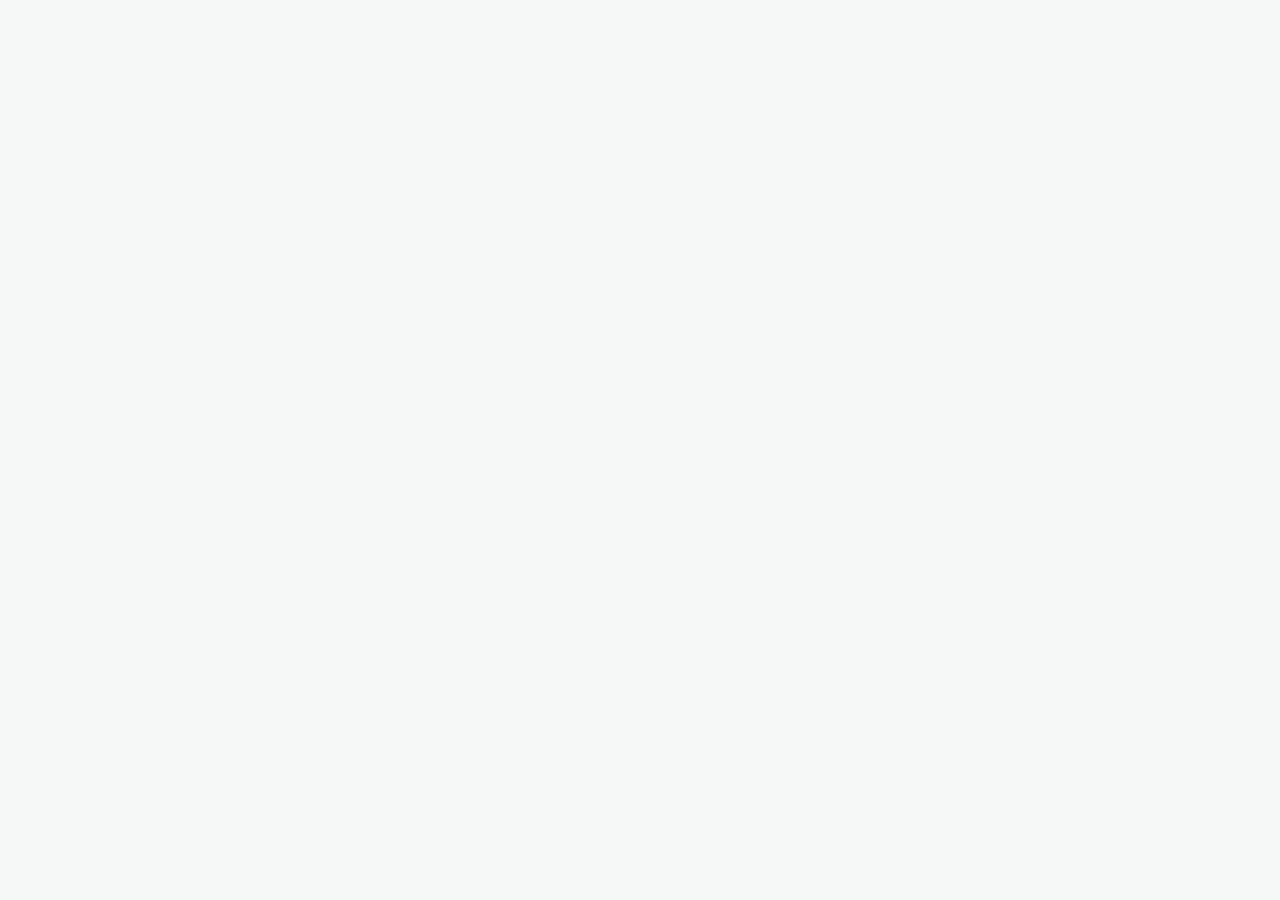
==== admin.html @ f6cbf965 "Add files via upload" ====
<!doctype html>
<html lang="he" dir="rtl">
<head>
<meta charset="utf-8">
<meta name="viewport" content="width=device-width, initial-scale=1, viewport-fit=cover">
<meta name="robots" content="noindex, nofollow">
<title>ניהול פניות | ארסנל הז׳רז׳ור</title>
<link rel="preconnect" href="https://fonts.googleapis.com">
<link rel="preconnect" href="https://fonts.gstatic.com" crossorigin>
<link href="https://fonts.googleapis.com/css2?family=Assistant:wght@400;600;700;800&family=Heebo:wght@700;800;900&display=swap" rel="stylesheet">
<style>
:root{--navy:#102f3b;--navy-deep:#092631;--teal:#157c83;--teal-deep:#126068;--orange:#c4542c;--ink:#1a3440;--muted:#607983;--line:#d7e3e2;--ground:#f5f8f7;--ok:#1f7a4a;--bad:#b3261e}
*{box-sizing:border-box}
body{margin:0;background:var(--ground);color:var(--ink);font:500 15px/1.5 Assistant,Arial,sans-serif}
button,input,select{font:inherit}
button{cursor:pointer}
[hidden]{display:none!important}
.sr{position:absolute;left:-9999px;width:1px;height:1px;overflow:hidden}
.top{background:var(--navy-deep);color:#fff}
.top .in{max-width:1100px;margin:0 auto;padding:14px 20px;display:flex;align-items:center;justify-content:space-between;gap:12px}
.top h1{margin:0;font:900 20px Heebo,Arial,sans-serif;letter-spacing:-.03em}
.top h1 small{display:block;font:600 12px Assistant,Arial,sans-serif;color:#abcbd0;letter-spacing:0}
.top a,.top button{color:#fff;background:none;border:1px solid #587885;border-radius:99px;padding:6px 14px;font-size:13px;font-weight:800;text-decoration:none}
main{max-width:1100px;margin:0 auto;padding:24px 20px 60px}
.panel{background:#fff;border:1px solid var(--line);border-radius:14px;padding:22px}
.login{max-width:440px;margin:40px auto}
.login h2{margin:0 0 6px;font:800 24px Heebo,Arial,sans-serif}
.login p{margin:0 0 16px;color:var(--muted)}
.login input{width:100%;border:1px solid var(--line);border-radius:8px;padding:11px 12px;font-size:16px;direction:ltr;text-align:left}
.btn{border:0;border-radius:9px;padding:11px 18px;font-weight:800;background:var(--orange);color:#fff}
.btn:disabled{opacity:.6;cursor:wait}
.btn.ghost{background:#fff;color:var(--ink);border:1px solid var(--line)}
.login .btn{width:100%;margin-top:10px}
.msg{margin:12px 0 0;font-weight:700;font-size:14px}
.msg.ok{color:var(--ok)}.msg.err{color:var(--bad)}
.bar{display:flex;flex-wrap:wrap;align-items:center;gap:8px;margin-bottom:16px}
.tab{border:1px solid var(--line);background:#fff;border-radius:99px;padding:7px 14px;font-weight:800;font-size:14px;color:var(--ink)}
.tab b{display:inline-block;min-width:20px;margin-inline-start:6px;padding:0 6px;border-radius:99px;background:#e8f1f0;font-size:12px}
.tab[aria-pressed="true"]{background:var(--navy);border-color:var(--navy);color:#fff}
.tab[aria-pressed="true"] b{background:#ffffff22;color:#fff}
.bar .spacer{flex:1}
.list{display:grid;gap:14px}
.item{background:#fff;border:1px solid var(--line);border-radius:14px;padding:16px 18px;display:grid;gap:10px}
.item header{display:flex;flex-wrap:wrap;align-items:baseline;gap:6px 10px}
.item h3{margin:0;font:800 19px Heebo,Arial,sans-serif;direction:ltr;unicode-bidi:isolate}
.kind{font-size:12px;font-weight:800;border-radius:5px;padding:2px 8px;background:#dceeed;color:#1f6670}
.kind.fix{background:#fff0e6;color:#aa522a}
.status{font-size:12px;font-weight:800;border-radius:5px;padding:2px 8px;background:#edf2f2;color:var(--muted)}
.status.approved{background:#ddf0e8;color:var(--ok)}.status.rejected{background:#fde8e6;color:var(--bad)}.status.done{background:#e3e9f7;color:#34518f}
.when{margin-inline-start:auto;font-size:12px;color:var(--muted)}
dl{margin:0;display:grid;grid-template-columns:auto 1fr;gap:4px 14px;font-size:14px}
dt{color:var(--muted);font-weight:700}
dd{margin:0;white-space:pre-wrap;word-break:break-word}
.actions{display:flex;flex-wrap:wrap;gap:8px;border-top:1px solid #e8efee;padding-top:10px}
.actions button{border:1px solid var(--line);background:#fff;border-radius:8px;padding:7px 12px;font-weight:800;font-size:13px;color:var(--ink)}
.actions .a-approved{border-color:#b9dfc9;color:var(--ok)}
.actions .a-rejected{border-color:#f1c4bf;color:var(--bad)}
.actions .a-done{border-color:#c9d3ee;color:#34518f}
.actions .del{margin-inline-start:auto;color:var(--bad)}
.actions .confirm{display:inline-flex;gap:6px;align-items:center;margin-inline-start:auto;font-size:13px;font-weight:700;color:var(--bad)}
.empty{text-align:center;color:var(--muted);padding:40px 0}
button:focus-visible,input:focus-visible,a:focus-visible{outline:3px solid #e68f69;outline-offset:2px}
@media(max-width:600px){main{padding:16px 14px 40px}dl{grid-template-columns:1fr}dt{margin-top:4px}}
</style>
</head>
<body>
<div class="top"><div class="in"><h1>ניהול פניות<small>ארסנל הז׳רז׳ור</small></h1><div><a href="./">לאתר ←</a> <button type="button" id="logout" hidden>התנתקות</button></div></div></div>
<main>
<section class="panel login" id="loginView" hidden>
<h2>כניסת מנהל</h2>
<p>נשלח קישור כניסה למייל. הגישה לפניות פתוחה רק לכתובת המנהל.</p>
<form id="loginForm"><label for="email" class="sr">מייל</label><input id="email" type="email" required autocomplete="email" placeholder="you@example.com"><button class="btn" type="submit" id="sendLink">שליחת קישור כניסה</button></form>
<p class="msg" id="loginMsg" role="status"></p>
</section>
<section id="appView" hidden>
<div class="bar" id="tabs" role="group" aria-label="סינון לפי סטטוס"></div>
<p class="msg" id="appMsg" role="status"></p>
<div class="list" id="list"></div>
</section>
</main>
<script>
const SUPABASE_URL='https://necjcplmlfyxzmymiupq.supabase.co';
const SUPABASE_KEY='sb_publishable_9xBWNLiNUyAzIfj8v1di5A_YMScY1Vz';
const REDIRECT=location.origin+location.pathname;
const MONTHS=['ינואר','פברואר','מרץ','אפריל','מאי','יוני','יולי','אוגוסט','ספטמבר','אוקטובר','נובמבר','דצמבר'];
const STATUS={new:'חדשה',approved:'אושרה',rejected:'נדחתה',done:'בוצעה'};
const $=id=>document.getElementById(id);
const esc=s=>String(s??'').replace(/[&<>"']/g,c=>({'&':'&amp;','<':'&lt;','>':'&gt;','"':'&quot;',"'":'&#39;'}[c]));
let token=null,rows=[],filter='new';

// session: token arrives in the URL hash after clicking the email link
(function(){
const h=new URLSearchParams(location.hash.slice(1));
if(h.get('access_token')){try{sessionStorage.setItem('adm',JSON.stringify({t:h.get('access_token'),exp:Date.now()+(Number(h.get('expires_in'))||3600)*1000}))}catch(e){}token=h.get('access_token');history.replaceState(null,'',location.pathname)}
else{try{const s=JSON.parse(sessionStorage.getItem('adm')||'null');if(s&&s.exp>Date.now())token=s.t}catch(e){}}
if(h.get('error_description')){$('loginMsg').textContent='הקישור לא תקף או שפג תוקפו. אפשר לבקש קישור חדש.';$('loginMsg').className='msg err'}
})();

function show(){ $('loginView').hidden=!!token; $('appView').hidden=!token; $('logout').hidden=!token; if(token)load() }
$('logout').onclick=()=>{try{sessionStorage.removeItem('adm')}catch(e){}token=null;rows=[];show()};

$('loginForm').addEventListener('submit',async e=>{
e.preventDefault();const b=$('sendLink'),m=$('loginMsg');b.disabled=true;m.textContent='';m.className='msg';
try{
const r=await fetch(`${SUPABASE_URL}/auth/v1/otp?redirect_to=${encodeURIComponent(REDIRECT)}`,{method:'POST',headers:{'Content-Type':'application/json',apikey:SUPABASE_KEY},body:JSON.stringify({email:$('email').value.trim(),create_user:true})});
if(!r.ok)throw new Error((await r.json().catch(()=>({}))).msg||r.status);
m.textContent='נשלח קישור כניסה. פתחו את המייל ולחצו על הקישור.';m.className='msg ok';
}catch(err){m.textContent='השליחה נכשלה ('+err.message+'). נסו שוב בעוד דקה.';m.className='msg err'}
finally{b.disabled=false}
});

async function api(path,opts={}){
const r=await fetch(`${SUPABASE_URL}/rest/v1/${path}`,{...opts,headers:{'Content-Type':'application/json',apikey:SUPABASE_KEY,Authorization:'Bearer '+token,...(opts.headers||{})}});
if(r.status===401){$('logout').click();throw new Error('החיבור פג. צריך להתחבר מחדש.')}
if(!r.ok)throw new Error(r.status);
return r.status===204?null:r.json();
}
async function load(){
$('appMsg').textContent='טוען...';$('appMsg').className='msg';
try{rows=await api('lure_suggestions?select=*&order=created_at.desc');$('appMsg').textContent='';render()}
catch(e){$('appMsg').textContent='לא הצלחתי לטעון את הפניות: '+e.message;$('appMsg').className='msg err'}
}
function render(){
const counts={all:rows.length};Object.keys(STATUS).forEach(k=>counts[k]=rows.filter(r=>r.status===k).length);
$('tabs').innerHTML=[['new','חדשות'],['approved','אושרו'],['done','בוצעו'],['rejected','נדחו'],['all','הכול']].map(([k,l])=>`<button type="button" class="tab" data-f="${k}" aria-pressed="${filter===k}">${l}<b>${counts[k]}</b></button>`).join('')+'<span class="spacer"></span><button type="button" class="btn ghost" id="reload">רענון</button>';
const list=rows.filter(r=>filter==='all'||r.status===filter);
$('list').innerHTML=list.length?list.map(item).join(''):`<p class="empty">אין פניות ${filter==='all'?'':'בסטטוס הזה'}.</p>`;
}
function item(r){
const when=new Date(r.created_at).toLocaleString('he-IL',{dateStyle:'short',timeStyle:'short'});
const season=r.all_year?'כל השנה':(r.months&&r.months.length?r.months.map(m=>MONTHS[m-1]).join(', '):'לא צוין');
const row=(k,v)=>v?`<dt>${k}</dt><dd>${esc(v)}</dd>`:'';
return `<article class="item" data-id="${r.id}">
<header><h3>${esc(r.name)}</h3><span class="kind ${r.kind}">${r.kind==='fix'?'תיקון':'דמוי חדש'}</span><span class="status ${r.status}">${STATUS[r.status]||r.status}</span><span class="when">${when}</span></header>
<dl>${row('תיקון ל',r.existing_lure)}${row('משקל / גודל',r.size)}${row('סוג',r.lure_type)}${row('שיטת עבודה',r.method)}${row('דגי מטרה',(r.fish||[]).join(', '))}${row('עונה',season)}${row('אזור',r.zone)}${row('הערות',r.notes)}${row('נשלח ע״י',r.submitted_by)}</dl>
<div class="actions">${['approved','done','rejected','new'].filter(s=>s!==r.status).map(s=>`<button type="button" class="a-${s}" data-set="${s}">${{approved:'אישור',done:'סימון כבוצע',rejected:'דחייה',new:'החזרה לחדשה'}[s]}</button>`).join('')}<button type="button" data-copy>העתקה</button><button type="button" class="del" data-del>מחיקה</button></div>
</article>`;
}
document.addEventListener('click',async e=>{
const t=e.target;
if(t.dataset.f){filter=t.dataset.f;render();return}
if(t.id==='reload'){load();return}
const card=t.closest('.item');if(!card)return;const id=Number(card.dataset.id),r=rows.find(x=>x.id===id);
if(t.dataset.set){t.disabled=true;try{await api(`lure_suggestions?id=eq.${id}`,{method:'PATCH',headers:{Prefer:'return=minimal'},body:JSON.stringify({status:t.dataset.set})});r.status=t.dataset.set;render()}catch(err){$('appMsg').textContent='העדכון נכשל: '+err.message;$('appMsg').className='msg err';t.disabled=false}return}
if(t.dataset.copy!==undefined){const txt=card.querySelector('h3').textContent+'\n'+[...card.querySelectorAll('dt')].map(d=>d.textContent+': '+d.nextElementSibling.textContent).join('\n');try{await navigator.clipboard.writeText(txt);t.textContent='הועתק'}catch(err){t.textContent='לא הועתק'}setTimeout(()=>t.textContent='העתקה',1500);return}
if(t.dataset.del!==undefined){t.outerHTML='<span class="confirm">למחוק לצמיתות? <button type="button" data-delyes>כן, למחוק</button><button type="button" data-delno>ביטול</button></span>';return}
if(t.dataset.delno!==undefined){render();return}
if(t.dataset.delyes!==undefined){try{await api(`lure_suggestions?id=eq.${id}`,{method:'DELETE',headers:{Prefer:'return=minimal'}});rows=rows.filter(x=>x.id!==id);render()}catch(err){$('appMsg').textContent='המחיקה נכשלה: '+err.message;$('appMsg').className='msg err'}}
});
show();
</script>
</body>
</html>
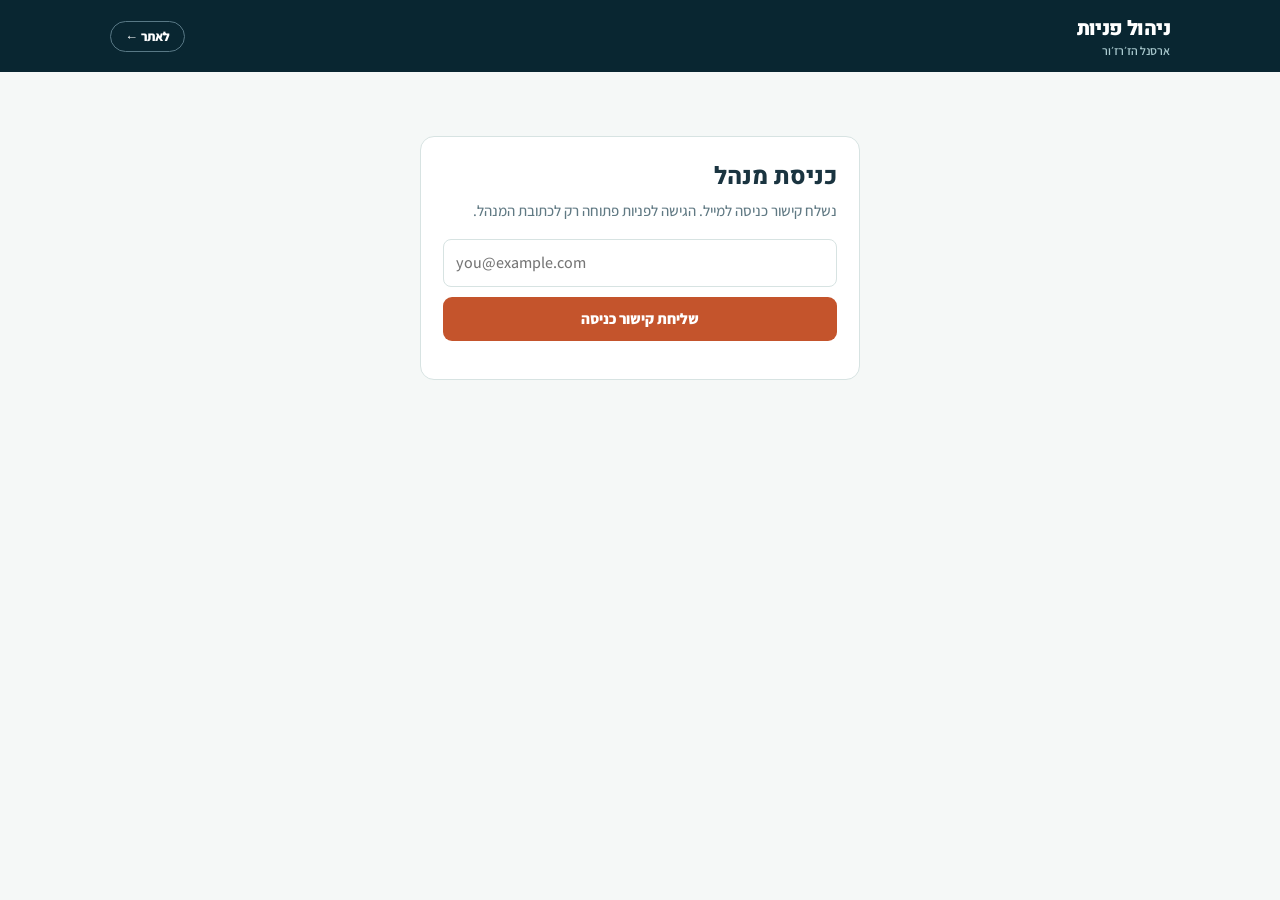
==== commit efa8d6df: "Add files via upload" ====
--- a/admin.html
+++ b/admin.html
@@ -5,6 +5,12 @@
 <meta name="viewport" content="width=device-width, initial-scale=1, viewport-fit=cover">
 <meta name="robots" content="noindex, nofollow">
 <title>ניהול פניות | ארסנל הז׳רז׳ור</title>
+<link rel="icon" href="assets/favicon.svg?v=2" type="image/svg+xml">
+<link rel="icon" href="assets/favicon-32.png?v=2" sizes="32x32" type="image/png">
+<link rel="apple-touch-icon" href="assets/apple-touch-icon.png?v=2">
+<link rel="manifest" href="manifest.webmanifest">
+<meta name="apple-mobile-web-app-title" content="ז׳רז׳ור">
+<meta name="application-name" content="ז׳רז׳ור">
 <link rel="preconnect" href="https://fonts.googleapis.com">
 <link rel="preconnect" href="https://fonts.gstatic.com" crossorigin>
 <link href="https://fonts.googleapis.com/css2?family=Assistant:wght@400;600;700;800&family=Heebo:wght@700;800;900&display=swap" rel="stylesheet">
@@ -15,7 +21,7 @@
 button,input,select{font:inherit}
 button{cursor:pointer}
 [hidden]{display:none!important}
-.sr{position:absolute;left:-9999px;width:1px;height:1px;overflow:hidden}
+.sr{position:absolute;width:1px;height:1px;margin:-1px;overflow:hidden;clip:rect(0,0,0,0);white-space:nowrap}
 .top{background:var(--navy-deep);color:#fff}
 .top .in{max-width:1100px;margin:0 auto;padding:14px 20px;display:flex;align-items:center;justify-content:space-between;gap:12px}
 .top h1{margin:0;font:900 20px Heebo,Arial,sans-serif;letter-spacing:-.03em}
